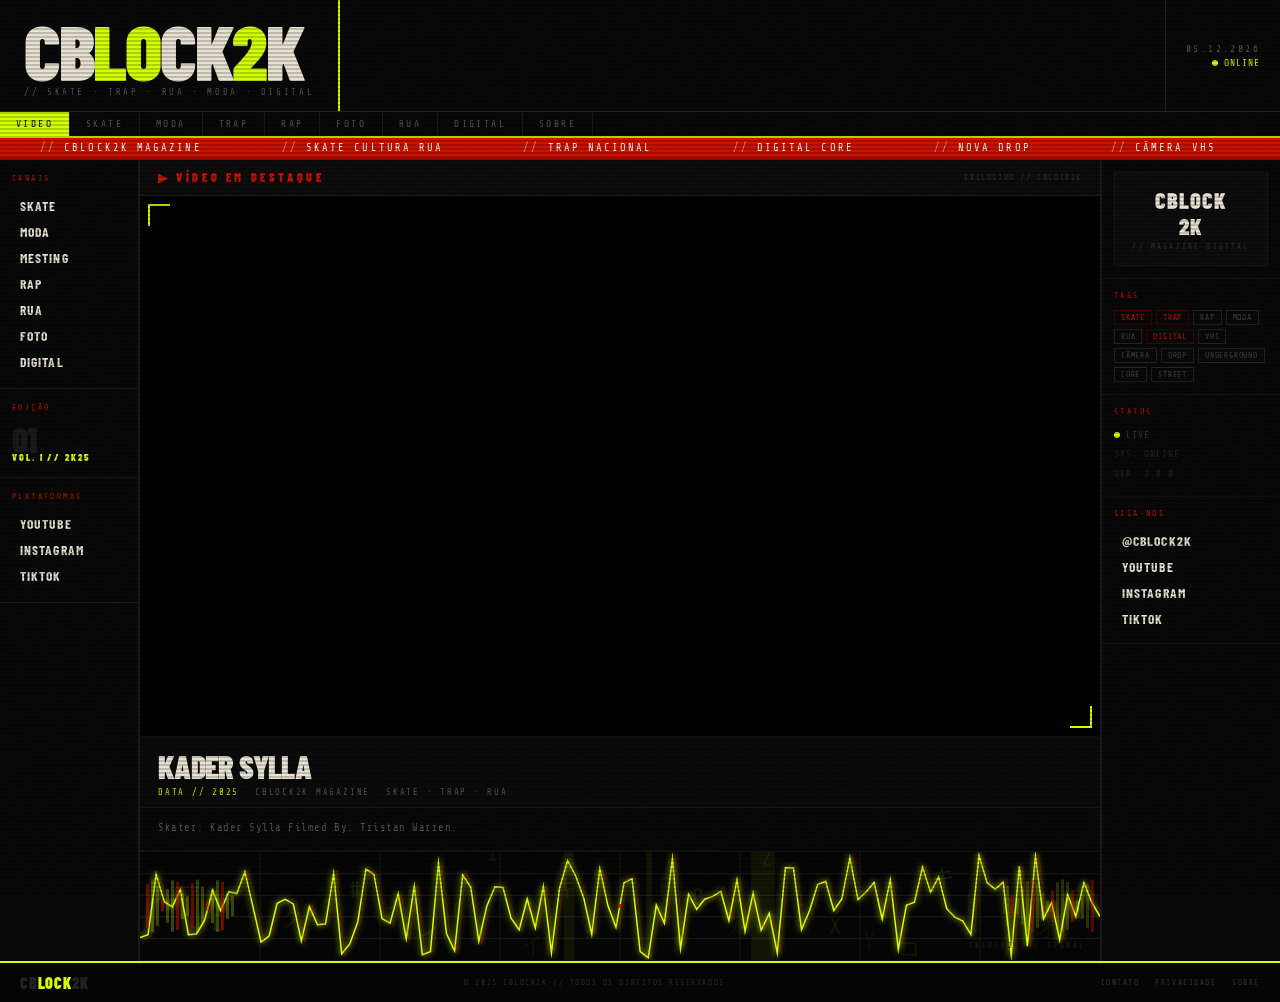
==== cblock2k.html @ d219bdc2 "Rename index.html to cblock2k.html" ====
<!DOCTYPE html>
<html lang="pt">
<head>
<meta charset="UTF-8">
<meta name="viewport" content="width=device-width, initial-scale=1.0">
<title>CBLOCK2K // MAGAZINE</title>
<style>
  @import url('https://fonts.googleapis.com/css2?family=Oswald:wght@200;400;700&family=Share+Tech+Mono&family=Barlow+Condensed:ital,wght@0,300;0,700;0,900;1,700&display=swap');

  :root {
    --black: #080808;
    --off-white: #e8e2d4;
    --yellow: #d4ff00;
    --red: #cc1100;
    --grey: #2a2a2a;
    --mid: #555;
  }

  * { margin: 0; padding: 0; box-sizing: border-box; }

  html { background: var(--black); cursor: crosshair; }

  body {
    background: var(--black);
    color: var(--off-white);
    font-family: 'Share Tech Mono', monospace;
    min-height: 100vh;
    overflow-x: hidden;
  }

  /* scanline overlay */
  body::before {
    content: '';
    position: fixed;
    top: 0; left: 0; right: 0; bottom: 0;
    background: repeating-linear-gradient(
      0deg,
      transparent,
      transparent 2px,
      rgba(0,0,0,0.18) 2px,
      rgba(0,0,0,0.18) 4px
    );
    pointer-events: none;
    z-index: 9999;
  }

  /* noise texture */
  body::after {
    content: '';
    position: fixed;
    top: 0; left: 0; right: 0; bottom: 0;
    background-image: url("data:image/svg+xml,%3Csvg viewBox='0 0 256 256' xmlns='http://www.w3.org/2000/svg'%3E%3Cfilter id='noise'%3E%3CfeTurbulence type='fractalNoise' baseFrequency='0.9' numOctaves='4' stitchTiles='stitch'/%3E%3C/filter%3E%3Crect width='100%25' height='100%25' filter='url(%23noise)' opacity='0.04'/%3E%3C/svg%3E");
    pointer-events: none;
    z-index: 9998;
    opacity: 0.4;
  }

  /* ---- HEADER ---- */
  header {
    position: relative;
    border-bottom: 2px solid var(--yellow);
    padding: 0;
    overflow: hidden;
  }

  .header-top {
    display: flex;
    align-items: stretch;
    justify-content: space-between;
  }

  .logo-block {
    padding: 18px 24px 14px;
    border-right: 2px solid var(--yellow);
    position: relative;
  }

  .logo-main {
    font-family: 'Barlow Condensed', sans-serif;
    font-weight: 900;
    font-size: clamp(2.6rem, 6vw, 4.8rem);
    line-height: 0.85;
    letter-spacing: -0.03em;
    color: var(--off-white);
    text-transform: uppercase;
    display: block;
    position: relative;
  }

  .logo-main span {
    color: var(--yellow);
  }

  .logo-sub {
    font-family: 'Share Tech Mono', monospace;
    font-size: 0.55rem;
    letter-spacing: 0.3em;
    color: var(--mid);
    text-transform: uppercase;
    margin-top: 4px;
    display: block;
  }

  .logo-main::before {
    content: 'CBLOCK2K';
    position: absolute;
    top: 2px; left: 2px;
    color: var(--red);
    z-index: -1;
  }

  .header-info {
    display: flex;
    flex-direction: column;
    justify-content: center;
    padding: 12px 20px;
    border-left: 1px solid #222;
    text-align: right;
    gap: 4px;
  }

  .header-date {
    font-size: 0.6rem;
    letter-spacing: 0.25em;
    color: var(--mid);
    text-transform: uppercase;
  }

  .header-ticker {
    font-size: 0.6rem;
    color: var(--yellow);
    letter-spacing: 0.1em;
    animation: blink 1.2s step-end infinite;
  }

  @keyframes blink {
    0%, 100% { opacity: 1; }
    50% { opacity: 0; }
  }

  /* nav bar */
  nav {
    display: flex;
    border-top: 1px solid #222;
    overflow-x: auto;
  }

  nav a {
    font-family: 'Share Tech Mono', monospace;
    font-size: 0.6rem;
    letter-spacing: 0.25em;
    text-transform: uppercase;
    color: var(--mid);
    text-decoration: none;
    padding: 7px 16px;
    border-right: 1px solid #1a1a1a;
    transition: color 0.15s, background 0.15s;
    white-space: nowrap;
  }

  nav a:hover {
    color: var(--yellow);
    background: #111;
  }

  nav a.active {
    color: var(--black);
    background: var(--yellow);
  }

  /* ---- MARQUEE ---- */
  .marquee-wrap {
    background: var(--red);
    border-bottom: 2px solid #900;
    overflow: hidden;
    padding: 4px 0;
  }

  .marquee-inner {
    display: flex;
    animation: marquee 24s linear infinite;
    width: max-content;
  }

  .marquee-inner span {
    font-family: 'Share Tech Mono', monospace;
    font-size: 0.65rem;
    letter-spacing: 0.2em;
    text-transform: uppercase;
    color: #fff;
    padding: 0 40px;
    white-space: nowrap;
  }

  .marquee-inner span::before {
    content: '// ';
    color: rgba(255,255,255,0.5);
  }

  @keyframes marquee {
    from { transform: translateX(0); }
    to { transform: translateX(-50%); }
  }

  /* ---- MAIN LAYOUT ---- */
  .site-wrapper {
    display: grid;
    grid-template-columns: 140px 1fr 180px;
    min-height: calc(100vh - 120px);
  }

  /* ---- LEFT SIDEBAR ---- */
  .sidebar-left {
    border-right: 2px solid #1a1a1a;
    padding: 0;
  }

  .sidebar-section {
    border-bottom: 1px solid #1a1a1a;
    padding: 14px 12px;
  }

  .sidebar-label {
    font-size: 0.5rem;
    letter-spacing: 0.3em;
    color: var(--red);
    text-transform: uppercase;
    margin-bottom: 10px;
    display: block;
  }

  .sidebar-links {
    list-style: none;
    display: flex;
    flex-direction: column;
    gap: 1px;
  }

  .sidebar-links li a {
    display: block;
    font-family: 'Barlow Condensed', sans-serif;
    font-weight: 700;
    font-size: 0.85rem;
    letter-spacing: 0.08em;
    text-transform: uppercase;
    color: var(--off-white);
    text-decoration: none;
    padding: 4px 6px;
    transition: all 0.1s;
    border-left: 2px solid transparent;
  }

  .sidebar-links li a:hover {
    color: var(--yellow);
    border-left-color: var(--yellow);
    background: #111;
  }

  .sidebar-counter {
    font-size: 2.2rem;
    font-family: 'Barlow Condensed', sans-serif;
    font-weight: 900;
    color: #1a1a1a;
    line-height: 1;
    letter-spacing: -0.04em;
  }

  .sidebar-counter span {
    color: var(--yellow);
    font-size: 0.6rem;
    letter-spacing: 0.2em;
    display: block;
    margin-top: -4px;
  }

  .status-dot {
    display: inline-block;
    width: 6px;
    height: 6px;
    background: var(--yellow);
    border-radius: 50%;
    margin-right: 6px;
    animation: pulse 2s ease-in-out infinite;
  }

  @keyframes pulse {
    0%, 100% { opacity: 1; transform: scale(1); }
    50% { opacity: 0.4; transform: scale(0.7); }
  }

  /* ---- CENTER / VIDEO ---- */
  .main-content {
    padding: 0;
    display: flex;
    flex-direction: column;
  }

  .video-header {
    display: flex;
    align-items: center;
    justify-content: space-between;
    padding: 10px 18px;
    border-bottom: 1px solid #1a1a1a;
    background: #0c0c0c;
  }

  .video-label {
    font-family: 'Barlow Condensed', sans-serif;
    font-weight: 900;
    font-size: 0.75rem;
    letter-spacing: 0.3em;
    text-transform: uppercase;
    color: var(--red);
  }

  .video-label::before {
    content: '▶ ';
  }

  .video-tag {
    font-size: 0.5rem;
    letter-spacing: 0.2em;
    color: #333;
    text-transform: uppercase;
  }

  /* VIDEO CONTAINER */
  .video-zone {
    position: relative;
    background: #000;
    border-bottom: 2px solid #111;
  }

  .video-frame {
    position: relative;
    padding-bottom: 56.25%;
    height: 0;
    overflow: hidden;
  }

  .video-frame iframe {
    position: absolute;
    top: 0; left: 0;
    width: 100%; height: 100%;
    border: none;
    display: block;
  }

  /* corner decorations */
  .video-zone::before,
  .video-zone::after {
    content: '';
    position: absolute;
    width: 20px; height: 20px;
    z-index: 10;
    pointer-events: none;
  }
  .video-zone::before {
    top: 8px; left: 8px;
    border-top: 2px solid var(--yellow);
    border-left: 2px solid var(--yellow);
  }
  .video-zone::after {
    bottom: 8px; right: 8px;
    border-bottom: 2px solid var(--yellow);
    border-right: 2px solid var(--yellow);
  }

  .video-info {
    padding: 14px 18px 10px;
    border-bottom: 1px solid #151515;
    background: #0a0a0a;
  }

  .video-title {
    font-family: 'Barlow Condensed', sans-serif;
    font-weight: 900;
    font-size: clamp(1.2rem, 3vw, 2rem);
    text-transform: uppercase;
    letter-spacing: -0.02em;
    line-height: 0.9;
    color: var(--off-white);
    margin-bottom: 6px;
  }

  .video-meta {
    display: flex;
    gap: 16px;
    align-items: center;
    flex-wrap: wrap;
  }

  .video-meta-item {
    font-size: 0.55rem;
    letter-spacing: 0.2em;
    text-transform: uppercase;
    color: var(--mid);
  }

  .video-meta-item.highlight {
    color: var(--yellow);
  }

  .video-desc {
    padding: 12px 18px;
    font-size: 0.65rem;
    line-height: 1.7;
    color: #555;
    letter-spacing: 0.05em;
    max-width: 580px;
    border-bottom: 1px solid #111;
  }

  /* animated visual strip */
  .visual-strip {
    margin: 0;
    border-top: 1px solid #111;
    border-bottom: 1px solid #111;
    background: #050505;
    overflow: hidden;
    height: 110px;
    position: relative;
    display: flex;
    align-items: center;
  }

  .visual-strip canvas {
    position: absolute;
    top: 0; left: 0;
    width: 100%; height: 100%;
  }

  .strip-label {
    position: absolute;
    right: 14px;
    bottom: 10px;
    font-size: 0.45rem;
    letter-spacing: 0.35em;
    text-transform: uppercase;
    color: #222;
    z-index: 2;
  }

  /* ---- RIGHT SIDEBAR ---- */
  .sidebar-right {
    border-left: 2px solid #1a1a1a;
    display: flex;
    flex-direction: column;
  }

  .sidebar-right .sidebar-section {
    border-bottom: 1px solid #111;
    padding: 12px;
  }

  .tag-cloud {
    display: flex;
    flex-wrap: wrap;
    gap: 4px;
  }

  .tag {
    font-size: 0.5rem;
    letter-spacing: 0.1em;
    text-transform: uppercase;
    color: #444;
    border: 1px solid #222;
    padding: 2px 6px;
    cursor: default;
    transition: all 0.15s;
  }

  .tag:hover {
    color: var(--yellow);
    border-color: var(--yellow);
    background: #111;
  }

  .tag.hot {
    color: var(--red);
    border-color: #400;
  }

  .glitch-box {
    background: #0c0c0c;
    border: 1px solid #181818;
    padding: 14px 12px;
    margin: 0;
    text-align: center;
    position: relative;
    overflow: hidden;
  }

  .glitch-text {
    font-family: 'Barlow Condensed', sans-serif;
    font-weight: 900;
    font-size: 1.4rem;
    text-transform: uppercase;
    letter-spacing: 0.05em;
    color: var(--off-white);
    display: block;
    animation: glitch 4s step-end infinite;
    position: relative;
  }

  @keyframes glitch {
    0%, 94%, 100% { transform: none; color: var(--off-white); }
    95% { transform: translate(-2px, 0); color: var(--red); }
    96% { transform: translate(2px, 0); color: var(--yellow); }
    97% { transform: translate(-1px, 1px); color: var(--off-white); }
  }

  .glitch-sub {
    font-size: 0.45rem;
    letter-spacing: 0.3em;
    color: #333;
    text-transform: uppercase;
    margin-top: 4px;
    display: block;
  }

  /* ---- FOOTER ---- */
  footer {
    border-top: 2px solid var(--yellow);
    display: flex;
    align-items: center;
    justify-content: space-between;
    padding: 10px 20px;
    background: #050505;
    flex-wrap: wrap;
    gap: 8px;
  }

  .footer-logo {
    font-family: 'Barlow Condensed', sans-serif;
    font-weight: 900;
    font-size: 1rem;
    letter-spacing: 0.05em;
    color: #222;
  }

  .footer-logo span {
    color: var(--yellow);
  }

  .footer-copy {
    font-size: 0.48rem;
    letter-spacing: 0.2em;
    color: #2a2a2a;
    text-transform: uppercase;
  }

  .footer-links {
    display: flex;
    gap: 16px;
  }

  .footer-links a {
    font-size: 0.48rem;
    letter-spacing: 0.2em;
    text-transform: uppercase;
    color: #333;
    text-decoration: none;
  }

  .footer-links a:hover {
    color: var(--yellow);
  }

  /* horizontal rule style */
  hr.glitch-line {
    border: none;
    border-top: 1px solid #151515;
    margin: 0;
  }

  /* ---- RESPONSIVE ---- */
  @media (max-width: 700px) {
    .site-wrapper {
      grid-template-columns: 1fr;
    }
    .sidebar-left, .sidebar-right {
      display: none;
    }
  }
</style>
</head>
<body>

<!-- ======= HEADER ======= -->
<header>
  <div class="header-top">
    <div class="logo-block">
      <span class="logo-main">CB<span>LO</span>CK<span>2</span>K</span>
      <span class="logo-sub">// skate · trap · rua · moda · digital</span>
    </div>
    <div style="flex:1;"></div>
    <div class="header-info">
      <span class="header-date" id="live-date">--.--.----</span>
      <span class="header-ticker"><span class="status-dot"></span>ONLINE</span>
    </div>
  </div>
  <nav>
    <a href="#" class="active">VIDEO</a>
    <a href="#">SKATE</a>
    <a href="#">MODA</a>
    <a href="#">TRAP</a>
    <a href="#">RAP</a>
    <a href="#">FOTO</a>
    <a href="#">RUA</a>
    <a href="#">DIGITAL</a>
    <a href="#">SOBRE</a>
  </nav>
</header>

<!-- ======= MARQUEE ======= -->
<div class="marquee-wrap">
  <div class="marquee-inner">
    <span>CBLOCK2K MAGAZINE</span>
    <span>SKATE CULTURA RUA</span>
    <span>TRAP NACIONAL</span>
    <span>DIGITAL CORE</span>
    <span>NOVA DROP</span>
    <span>CÂMERA VHS</span>
    <span>UNDERGROUND</span>
    <span>CBLOCK2K MAGAZINE</span>
    <span>SKATE CULTURA RUA</span>
    <span>TRAP NACIONAL</span>
    <span>DIGITAL CORE</span>
    <span>NOVA DROP</span>
    <span>CÂMERA VHS</span>
    <span>UNDERGROUND</span>
  </div>
</div>

<!-- ======= SITE WRAPPER ======= -->
<div class="site-wrapper">

  <!-- LEFT SIDEBAR -->
  <aside class="sidebar-left">
    <div class="sidebar-section">
      <span class="sidebar-label">Canais</span>
      <ul class="sidebar-links">
        <li><a href="#">Skate</a></li>
        <li><a href="#">Moda</a></li>
        <li><a href="https://mesting.lojavirtualnuvem.com.br/?utm_source=ig&utm_medium=social&utm_content=link_in_bio&fbclid=PAZXh0bgNhZW0CMTEAc3J0YwZhcHBfaWQMMjU2MjgxMDQwNTU4AAGn5dJSmuR6awtHMeESUW3g7dgB8pqEalJ93u6-p2JCJS7vh1YFJ1fwPTnueKM_aem_OX5xo-ZHTeaxy3-Dq21R5A" target="_blank">Mesting</a></li>
        <li><a href="#">Rap</a></li>
        <li><a href="#">Rua</a></li>
        <li><a href="#">Foto</a></li>
        <li><a href="#">Digital</a></li>
      </ul>
    </div>
    <div class="sidebar-section">
      <span class="sidebar-label">Edição</span>
      <div class="sidebar-counter">
        01
        <span>VOL. I // 2K25</span>
      </div>
    </div>
    <div class="sidebar-section">
      <span class="sidebar-label">Plataformas</span>
      <ul class="sidebar-links">
        <li><a href="#">YouTube</a></li>
        <li><a href="#">Instagram</a></li>
        <li><a href="#">TikTok</a></li>
      </ul>
    </div>
  </aside>

  <!-- MAIN VIDEO CONTENT -->
  <main class="main-content">

    <div class="video-header">
      <span class="video-label">Vídeo em destaque</span>
      <span class="video-tag">EXCLUSIVO // CBLOCK2K</span>
    </div>

    <div class="video-zone">
      <div class="video-frame">
        <!--
          ============================================================
          PARA TROCAR O VÍDEO:
          Substitua o ID do YouTube abaixo (ex: dQw4w9WgXcQ)
          pelo ID do seu novo vídeo. O ID está na URL do YouTube:
          youtube.com/watch?v=ESTE_TRECHO_AQUI
          ============================================================
        -->
         <iframe
          id="main-video"
          src="https://www.youtube.com/embed/DGzq-ZR8lmw?rel=0&modestbranding=1&color=white"
          allow="accelerometer; autoplay; clipboard-write; encrypted-media; gyroscope; picture-in-picture; web-share"
          referrerpolicy="strict-origin-when-cross-origin"
          allowfullscreen
          title="CBLOCK2K — M*G-SUPERSKATE">
        </iframe>
      </div>
    </div>

    <div class="video-info">
      <!--
        TROCA O TÍTULO AQUI:
      -->
      <h1 class="video-title" id="video-title">Kader Sylla</h1>
      <div class="video-meta">
        <span class="video-meta-item highlight" id="video-date">DATA // 2025</span>
        <span class="video-meta-item">CBLOCK2K MAGAZINE</span>
        <span class="video-meta-item" id="video-tag-label">SKATE · TRAP · RUA</span>
      </div>
    </div>

    <!--
      TROCA A DESCRIÇÃO AQUI:
    -->
    <p class="video-desc" id="video-desc">
      Skater: Kader Sylla
Filmed By: Tristan Warren.
    </p>

    <!-- ANIMATED VISUAL STRIP -->
    <div class="visual-strip">
      <canvas id="viz-canvas"></canvas>
      <span class="strip-label">CBLOCK2K // SIGNAL</span>
    </div>

  </main>

  <!-- RIGHT SIDEBAR -->
  <aside class="sidebar-right">

    <div class="sidebar-section">
      <div class="glitch-box">
        <span class="glitch-text">CBLOCK<br>2K</span>
        <span class="glitch-sub">// magazine digital</span>
      </div>
    </div>

    <div class="sidebar-section">
      <span class="sidebar-label">Tags</span>
      <div class="tag-cloud">
        <span class="tag hot">Skate</span>
        <span class="tag hot">Trap</span>
        <span class="tag">Rap</span>
        <span class="tag">Moda</span>
        <span class="tag">Rua</span>
        <span class="tag hot">Digital</span>
        <span class="tag">VHS</span>
        <span class="tag">Câmera</span>
        <span class="tag">Drop</span>
        <span class="tag">Underground</span>
        <span class="tag">Core</span>
        <span class="tag">Street</span>
      </div>
    </div>

    <div class="sidebar-section">
      <span class="sidebar-label">Status</span>
      <div style="font-size:0.6rem; color:#333; line-height:2; letter-spacing:0.1em;">
        <div><span class="status-dot"></span>LIVE</div>
        <div style="color:#222;">SYS: ONLINE</div>
        <div style="color:#222;">VER: 2.0.0</div>
      </div>
    </div>

    <div class="sidebar-section">
      <span class="sidebar-label">Siga-nos</span>
      <ul class="sidebar-links">
        <li><a href="#">@cblock2k</a></li>
        <li><a href="#">youtube</a></li>
        <li><a href="#">instagram</a></li>
        <li><a href="#">tiktok</a></li>
      </ul>
    </div>

  </aside>

</div>

<!-- ======= FOOTER ======= -->
<footer>
  <div class="footer-logo">CB<span>LOCK</span>2K</div>
  <div class="footer-copy">© 2025 CBLOCK2K // TODOS OS DIREITOS RESERVADOS</div>
  <div class="footer-links">
    <a href="#">CONTATO</a>
    <a href="#">PRIVACIDADE</a>
    <a href="#">SOBRE</a>
  </div>
</footer>

<script>
  // Live date
  function updateDate() {
    const d = new Date();
    const dd = String(d.getDate()).padStart(2,'0');
    const mm = String(d.getMonth()+1).padStart(2,'0');
    const yyyy = d.getFullYear();
    document.getElementById('live-date').textContent = `${dd}.${mm}.${yyyy}`;
  }
  updateDate();

  // ── CANVAS VISUALIZER ──────────────────────────────────────────
  const canvas = document.getElementById('viz-canvas');
  const ctx = canvas.getContext('2d');

  const YELLOW = '#d4ff00';
  const RED    = '#cc1100';
  const DIM    = '#1a1a1a';

  let W, H;
  function resize() {
    W = canvas.width  = canvas.offsetWidth;
    H = canvas.height = canvas.offsetHeight;
  }
  resize();
  window.addEventListener('resize', resize);

  // waveform points
  const N = 120;
  const pts = Array.from({length: N}, (_, i) => ({ x: i / (N-1), phase: Math.random() * Math.PI * 2, speed: 0.4 + Math.random() * 0.8, amp: 0.15 + Math.random() * 0.35 }));

  // scanline bars (random flicker)
  const bars = Array.from({length: 6}, () => ({
    x: Math.random(),
    w: 0.01 + Math.random() * 0.04,
    alpha: 0,
    target: 0,
    timer: 0
  }));

  // glitch character stream
  const glyphs = '01アイウエオカキクケコABCDEFXYZ#@!%&';
  const cols = 28;
  const drops = Array.from({length: cols}, () => ({ y: Math.random(), speed: 0.003 + Math.random() * 0.007, alpha: 0.03 + Math.random() * 0.08 }));

  let t = 0;

  function draw() {
    t += 0.016;
    ctx.clearRect(0, 0, W, H);

    // background
    ctx.fillStyle = '#050505';
    ctx.fillRect(0, 0, W, H);

    // character rain (very faint)
    const colW = W / cols;
    ctx.font = `${Math.floor(colW * 0.7)}px 'Share Tech Mono', monospace`;
    drops.forEach((d, i) => {
      d.y += d.speed;
      if (d.y > 1) d.y = 0;
      const ch = glyphs[Math.floor(Math.random() * glyphs.length)];
      const x = i * colW + colW * 0.1;
      const y = d.y * H;
      ctx.fillStyle = `rgba(212,255,0,${d.alpha})`;
      ctx.fillText(ch, x, y);
    });

    // horizontal grid lines
    ctx.strokeStyle = DIM;
    ctx.lineWidth = 1;
    for (let r = 0; r < 4; r++) {
      const y = (r + 1) * H / 5;
      ctx.beginPath();
      ctx.moveTo(0, y);
      ctx.lineTo(W, y);
      ctx.stroke();
    }

    // vertical grid lines
    for (let c = 1; c < 8; c++) {
      const x = c * W / 8;
      ctx.beginPath();
      ctx.moveTo(x, 0);
      ctx.lineTo(x, H);
      ctx.stroke();
    }

    // waveform — main
    ctx.beginPath();
    ctx.strokeStyle = YELLOW;
    ctx.lineWidth = 1.5;
    ctx.shadowColor = YELLOW;
    ctx.shadowBlur = 6;
    pts.forEach((p, i) => {
      const x = p.x * W;
      const wave = Math.sin(p.phase + t * p.speed) * p.amp;
      const y = H / 2 + wave * H;
      i === 0 ? ctx.moveTo(x, y) : ctx.lineTo(x, y);
    });
    ctx.stroke();
    ctx.shadowBlur = 0;

    // waveform — red ghost offset
    ctx.beginPath();
    ctx.strokeStyle = `rgba(204,17,0,0.35)`;
    ctx.lineWidth = 1;
    pts.forEach((p, i) => {
      const x = p.x * W + 3;
      const wave = Math.sin(p.phase + t * p.speed * 0.97 + 0.1) * p.amp;
      const y = H / 2 + wave * H;
      i === 0 ? ctx.moveTo(x, y) : ctx.lineTo(x, y);
    });
    ctx.stroke();

    // vertical signal bars (EQ style) at edges
    const barCount = 18;
    const bw = 3;
    const gap = 2;
    for (let b = 0; b < barCount; b++) {
      const heightRatio = 0.1 + 0.6 * Math.abs(Math.sin(b * 0.7 + t * 1.2));
      const bh = heightRatio * H * 0.7;
      const x = b * (bw + gap) + 6;
      const y = (H - bh) / 2;
      ctx.fillStyle = b % 3 === 0 ? `rgba(204,17,0,0.5)` : `rgba(212,255,0,0.25)`;
      ctx.fillRect(x, y, bw, bh);
    }
    // mirror right side
    for (let b = 0; b < barCount; b++) {
      const heightRatio = 0.1 + 0.6 * Math.abs(Math.sin(b * 0.5 + t * 0.9 + 1));
      const bh = heightRatio * H * 0.7;
      const x = W - b * (bw + gap) - 6 - bw;
      const y = (H - bh) / 2;
      ctx.fillStyle = b % 4 === 0 ? `rgba(204,17,0,0.4)` : `rgba(212,255,0,0.18)`;
      ctx.fillRect(x, y, bw, bh);
    }

    // random glitch flash bars
    bars.forEach(bar => {
      bar.timer -= 0.016;
      if (bar.timer < 0) {
        bar.timer = 0.5 + Math.random() * 3;
        bar.x = Math.random();
        bar.w = 0.005 + Math.random() * 0.03;
        bar.target = Math.random() > 0.5 ? 0.06 : 0;
      }
      bar.alpha += (bar.target - bar.alpha) * 0.1;
      if (bar.alpha > 0.005) {
        ctx.fillStyle = `rgba(212,255,0,${bar.alpha})`;
        ctx.fillRect(bar.x * W, 0, bar.w * W, H);
      }
    });

    // center crosshair dot
    ctx.beginPath();
    ctx.arc(W / 2, H / 2, 2, 0, Math.PI * 2);
    ctx.fillStyle = RED;
    ctx.fill();

    requestAnimationFrame(draw);
  }
  draw();
</script>

</body>
</html>
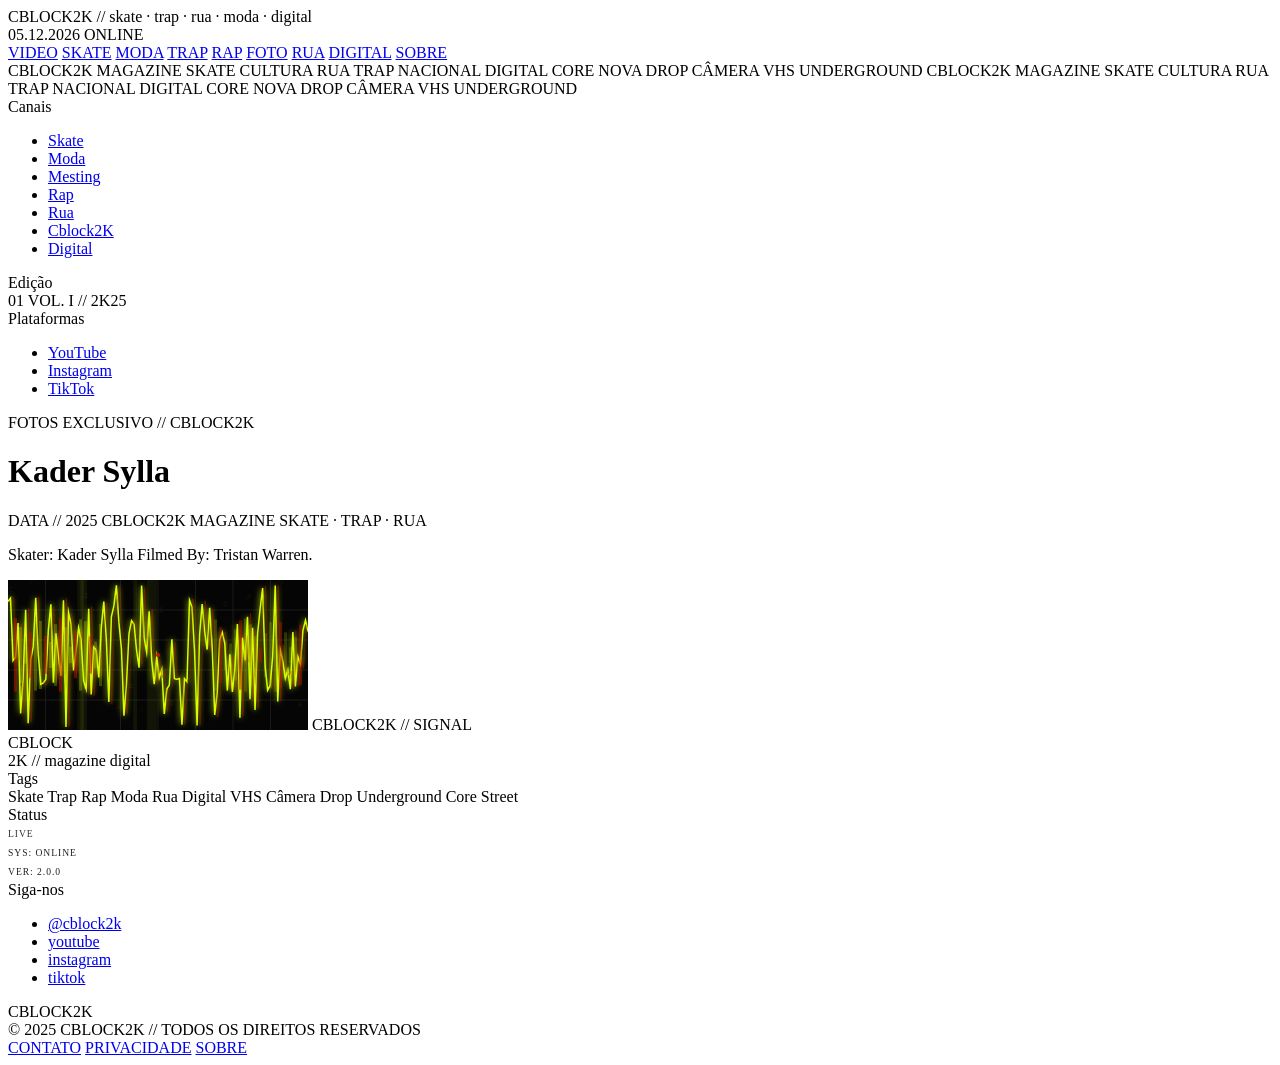
==== commit a662662a: "Refactor styles and update navigation link Removed inline styles and added a link to 'Cblock2K' in t" ====
--- a/cblock2k.html
+++ b/cblock2k.html
@@ -4,586 +4,7 @@
 <meta charset="UTF-8">
 <meta name="viewport" content="width=device-width, initial-scale=1.0">
 <title>CBLOCK2K // MAGAZINE</title>
-<style>
-  @import url('https://fonts.googleapis.com/css2?family=Oswald:wght@200;400;700&family=Share+Tech+Mono&family=Barlow+Condensed:ital,wght@0,300;0,700;0,900;1,700&display=swap');
-
-  :root {
-    --black: #080808;
-    --off-white: #e8e2d4;
-    --yellow: #d4ff00;
-    --red: #cc1100;
-    --grey: #2a2a2a;
-    --mid: #555;
-  }
-
-  * { margin: 0; padding: 0; box-sizing: border-box; }
-
-  html { background: var(--black); cursor: crosshair; }
-
-  body {
-    background: var(--black);
-    color: var(--off-white);
-    font-family: 'Share Tech Mono', monospace;
-    min-height: 100vh;
-    overflow-x: hidden;
-  }
-
-  /* scanline overlay */
-  body::before {
-    content: '';
-    position: fixed;
-    top: 0; left: 0; right: 0; bottom: 0;
-    background: repeating-linear-gradient(
-      0deg,
-      transparent,
-      transparent 2px,
-      rgba(0,0,0,0.18) 2px,
-      rgba(0,0,0,0.18) 4px
-    );
-    pointer-events: none;
-    z-index: 9999;
-  }
-
-  /* noise texture */
-  body::after {
-    content: '';
-    position: fixed;
-    top: 0; left: 0; right: 0; bottom: 0;
-    background-image: url("data:image/svg+xml,%3Csvg viewBox='0 0 256 256' xmlns='http://www.w3.org/2000/svg'%3E%3Cfilter id='noise'%3E%3CfeTurbulence type='fractalNoise' baseFrequency='0.9' numOctaves='4' stitchTiles='stitch'/%3E%3C/filter%3E%3Crect width='100%25' height='100%25' filter='url(%23noise)' opacity='0.04'/%3E%3C/svg%3E");
-    pointer-events: none;
-    z-index: 9998;
-    opacity: 0.4;
-  }
-
-  /* ---- HEADER ---- */
-  header {
-    position: relative;
-    border-bottom: 2px solid var(--yellow);
-    padding: 0;
-    overflow: hidden;
-  }
-
-  .header-top {
-    display: flex;
-    align-items: stretch;
-    justify-content: space-between;
-  }
-
-  .logo-block {
-    padding: 18px 24px 14px;
-    border-right: 2px solid var(--yellow);
-    position: relative;
-  }
-
-  .logo-main {
-    font-family: 'Barlow Condensed', sans-serif;
-    font-weight: 900;
-    font-size: clamp(2.6rem, 6vw, 4.8rem);
-    line-height: 0.85;
-    letter-spacing: -0.03em;
-    color: var(--off-white);
-    text-transform: uppercase;
-    display: block;
-    position: relative;
-  }
-
-  .logo-main span {
-    color: var(--yellow);
-  }
-
-  .logo-sub {
-    font-family: 'Share Tech Mono', monospace;
-    font-size: 0.55rem;
-    letter-spacing: 0.3em;
-    color: var(--mid);
-    text-transform: uppercase;
-    margin-top: 4px;
-    display: block;
-  }
-
-  .logo-main::before {
-    content: 'CBLOCK2K';
-    position: absolute;
-    top: 2px; left: 2px;
-    color: var(--red);
-    z-index: -1;
-  }
-
-  .header-info {
-    display: flex;
-    flex-direction: column;
-    justify-content: center;
-    padding: 12px 20px;
-    border-left: 1px solid #222;
-    text-align: right;
-    gap: 4px;
-  }
-
-  .header-date {
-    font-size: 0.6rem;
-    letter-spacing: 0.25em;
-    color: var(--mid);
-    text-transform: uppercase;
-  }
-
-  .header-ticker {
-    font-size: 0.6rem;
-    color: var(--yellow);
-    letter-spacing: 0.1em;
-    animation: blink 1.2s step-end infinite;
-  }
-
-  @keyframes blink {
-    0%, 100% { opacity: 1; }
-    50% { opacity: 0; }
-  }
-
-  /* nav bar */
-  nav {
-    display: flex;
-    border-top: 1px solid #222;
-    overflow-x: auto;
-  }
-
-  nav a {
-    font-family: 'Share Tech Mono', monospace;
-    font-size: 0.6rem;
-    letter-spacing: 0.25em;
-    text-transform: uppercase;
-    color: var(--mid);
-    text-decoration: none;
-    padding: 7px 16px;
-    border-right: 1px solid #1a1a1a;
-    transition: color 0.15s, background 0.15s;
-    white-space: nowrap;
-  }
-
-  nav a:hover {
-    color: var(--yellow);
-    background: #111;
-  }
-
-  nav a.active {
-    color: var(--black);
-    background: var(--yellow);
-  }
-
-  /* ---- MARQUEE ---- */
-  .marquee-wrap {
-    background: var(--red);
-    border-bottom: 2px solid #900;
-    overflow: hidden;
-    padding: 4px 0;
-  }
-
-  .marquee-inner {
-    display: flex;
-    animation: marquee 24s linear infinite;
-    width: max-content;
-  }
-
-  .marquee-inner span {
-    font-family: 'Share Tech Mono', monospace;
-    font-size: 0.65rem;
-    letter-spacing: 0.2em;
-    text-transform: uppercase;
-    color: #fff;
-    padding: 0 40px;
-    white-space: nowrap;
-  }
-
-  .marquee-inner span::before {
-    content: '// ';
-    color: rgba(255,255,255,0.5);
-  }
-
-  @keyframes marquee {
-    from { transform: translateX(0); }
-    to { transform: translateX(-50%); }
-  }
-
-  /* ---- MAIN LAYOUT ---- */
-  .site-wrapper {
-    display: grid;
-    grid-template-columns: 140px 1fr 180px;
-    min-height: calc(100vh - 120px);
-  }
-
-  /* ---- LEFT SIDEBAR ---- */
-  .sidebar-left {
-    border-right: 2px solid #1a1a1a;
-    padding: 0;
-  }
-
-  .sidebar-section {
-    border-bottom: 1px solid #1a1a1a;
-    padding: 14px 12px;
-  }
-
-  .sidebar-label {
-    font-size: 0.5rem;
-    letter-spacing: 0.3em;
-    color: var(--red);
-    text-transform: uppercase;
-    margin-bottom: 10px;
-    display: block;
-  }
-
-  .sidebar-links {
-    list-style: none;
-    display: flex;
-    flex-direction: column;
-    gap: 1px;
-  }
-
-  .sidebar-links li a {
-    display: block;
-    font-family: 'Barlow Condensed', sans-serif;
-    font-weight: 700;
-    font-size: 0.85rem;
-    letter-spacing: 0.08em;
-    text-transform: uppercase;
-    color: var(--off-white);
-    text-decoration: none;
-    padding: 4px 6px;
-    transition: all 0.1s;
-    border-left: 2px solid transparent;
-  }
-
-  .sidebar-links li a:hover {
-    color: var(--yellow);
-    border-left-color: var(--yellow);
-    background: #111;
-  }
-
-  .sidebar-counter {
-    font-size: 2.2rem;
-    font-family: 'Barlow Condensed', sans-serif;
-    font-weight: 900;
-    color: #1a1a1a;
-    line-height: 1;
-    letter-spacing: -0.04em;
-  }
-
-  .sidebar-counter span {
-    color: var(--yellow);
-    font-size: 0.6rem;
-    letter-spacing: 0.2em;
-    display: block;
-    margin-top: -4px;
-  }
-
-  .status-dot {
-    display: inline-block;
-    width: 6px;
-    height: 6px;
-    background: var(--yellow);
-    border-radius: 50%;
-    margin-right: 6px;
-    animation: pulse 2s ease-in-out infinite;
-  }
-
-  @keyframes pulse {
-    0%, 100% { opacity: 1; transform: scale(1); }
-    50% { opacity: 0.4; transform: scale(0.7); }
-  }
-
-  /* ---- CENTER / VIDEO ---- */
-  .main-content {
-    padding: 0;
-    display: flex;
-    flex-direction: column;
-  }
-
-  .video-header {
-    display: flex;
-    align-items: center;
-    justify-content: space-between;
-    padding: 10px 18px;
-    border-bottom: 1px solid #1a1a1a;
-    background: #0c0c0c;
-  }
-
-  .video-label {
-    font-family: 'Barlow Condensed', sans-serif;
-    font-weight: 900;
-    font-size: 0.75rem;
-    letter-spacing: 0.3em;
-    text-transform: uppercase;
-    color: var(--red);
-  }
-
-  .video-label::before {
-    content: '▶ ';
-  }
-
-  .video-tag {
-    font-size: 0.5rem;
-    letter-spacing: 0.2em;
-    color: #333;
-    text-transform: uppercase;
-  }
-
-  /* VIDEO CONTAINER */
-  .video-zone {
-    position: relative;
-    background: #000;
-    border-bottom: 2px solid #111;
-  }
-
-  .video-frame {
-    position: relative;
-    padding-bottom: 56.25%;
-    height: 0;
-    overflow: hidden;
-  }
-
-  .video-frame iframe {
-    position: absolute;
-    top: 0; left: 0;
-    width: 100%; height: 100%;
-    border: none;
-    display: block;
-  }
-
-  /* corner decorations */
-  .video-zone::before,
-  .video-zone::after {
-    content: '';
-    position: absolute;
-    width: 20px; height: 20px;
-    z-index: 10;
-    pointer-events: none;
-  }
-  .video-zone::before {
-    top: 8px; left: 8px;
-    border-top: 2px solid var(--yellow);
-    border-left: 2px solid var(--yellow);
-  }
-  .video-zone::after {
-    bottom: 8px; right: 8px;
-    border-bottom: 2px solid var(--yellow);
-    border-right: 2px solid var(--yellow);
-  }
-
-  .video-info {
-    padding: 14px 18px 10px;
-    border-bottom: 1px solid #151515;
-    background: #0a0a0a;
-  }
-
-  .video-title {
-    font-family: 'Barlow Condensed', sans-serif;
-    font-weight: 900;
-    font-size: clamp(1.2rem, 3vw, 2rem);
-    text-transform: uppercase;
-    letter-spacing: -0.02em;
-    line-height: 0.9;
-    color: var(--off-white);
-    margin-bottom: 6px;
-  }
-
-  .video-meta {
-    display: flex;
-    gap: 16px;
-    align-items: center;
-    flex-wrap: wrap;
-  }
-
-  .video-meta-item {
-    font-size: 0.55rem;
-    letter-spacing: 0.2em;
-    text-transform: uppercase;
-    color: var(--mid);
-  }
-
-  .video-meta-item.highlight {
-    color: var(--yellow);
-  }
-
-  .video-desc {
-    padding: 12px 18px;
-    font-size: 0.65rem;
-    line-height: 1.7;
-    color: #555;
-    letter-spacing: 0.05em;
-    max-width: 580px;
-    border-bottom: 1px solid #111;
-  }
-
-  /* animated visual strip */
-  .visual-strip {
-    margin: 0;
-    border-top: 1px solid #111;
-    border-bottom: 1px solid #111;
-    background: #050505;
-    overflow: hidden;
-    height: 110px;
-    position: relative;
-    display: flex;
-    align-items: center;
-  }
-
-  .visual-strip canvas {
-    position: absolute;
-    top: 0; left: 0;
-    width: 100%; height: 100%;
-  }
-
-  .strip-label {
-    position: absolute;
-    right: 14px;
-    bottom: 10px;
-    font-size: 0.45rem;
-    letter-spacing: 0.35em;
-    text-transform: uppercase;
-    color: #222;
-    z-index: 2;
-  }
-
-  /* ---- RIGHT SIDEBAR ---- */
-  .sidebar-right {
-    border-left: 2px solid #1a1a1a;
-    display: flex;
-    flex-direction: column;
-  }
-
-  .sidebar-right .sidebar-section {
-    border-bottom: 1px solid #111;
-    padding: 12px;
-  }
-
-  .tag-cloud {
-    display: flex;
-    flex-wrap: wrap;
-    gap: 4px;
-  }
-
-  .tag {
-    font-size: 0.5rem;
-    letter-spacing: 0.1em;
-    text-transform: uppercase;
-    color: #444;
-    border: 1px solid #222;
-    padding: 2px 6px;
-    cursor: default;
-    transition: all 0.15s;
-  }
-
-  .tag:hover {
-    color: var(--yellow);
-    border-color: var(--yellow);
-    background: #111;
-  }
-
-  .tag.hot {
-    color: var(--red);
-    border-color: #400;
-  }
-
-  .glitch-box {
-    background: #0c0c0c;
-    border: 1px solid #181818;
-    padding: 14px 12px;
-    margin: 0;
-    text-align: center;
-    position: relative;
-    overflow: hidden;
-  }
-
-  .glitch-text {
-    font-family: 'Barlow Condensed', sans-serif;
-    font-weight: 900;
-    font-size: 1.4rem;
-    text-transform: uppercase;
-    letter-spacing: 0.05em;
-    color: var(--off-white);
-    display: block;
-    animation: glitch 4s step-end infinite;
-    position: relative;
-  }
-
-  @keyframes glitch {
-    0%, 94%, 100% { transform: none; color: var(--off-white); }
-    95% { transform: translate(-2px, 0); color: var(--red); }
-    96% { transform: translate(2px, 0); color: var(--yellow); }
-    97% { transform: translate(-1px, 1px); color: var(--off-white); }
-  }
-
-  .glitch-sub {
-    font-size: 0.45rem;
-    letter-spacing: 0.3em;
-    color: #333;
-    text-transform: uppercase;
-    margin-top: 4px;
-    display: block;
-  }
-
-  /* ---- FOOTER ---- */
-  footer {
-    border-top: 2px solid var(--yellow);
-    display: flex;
-    align-items: center;
-    justify-content: space-between;
-    padding: 10px 20px;
-    background: #050505;
-    flex-wrap: wrap;
-    gap: 8px;
-  }
-
-  .footer-logo {
-    font-family: 'Barlow Condensed', sans-serif;
-    font-weight: 900;
-    font-size: 1rem;
-    letter-spacing: 0.05em;
-    color: #222;
-  }
-
-  .footer-logo span {
-    color: var(--yellow);
-  }
-
-  .footer-copy {
-    font-size: 0.48rem;
-    letter-spacing: 0.2em;
-    color: #2a2a2a;
-    text-transform: uppercase;
-  }
-
-  .footer-links {
-    display: flex;
-    gap: 16px;
-  }
-
-  .footer-links a {
-    font-size: 0.48rem;
-    letter-spacing: 0.2em;
-    text-transform: uppercase;
-    color: #333;
-    text-decoration: none;
-  }
-
-  .footer-links a:hover {
-    color: var(--yellow);
-  }
-
-  /* horizontal rule style */
-  hr.glitch-line {
-    border: none;
-    border-top: 1px solid #151515;
-    margin: 0;
-  }
-
-  /* ---- RESPONSIVE ---- */
-  @media (max-width: 700px) {
-    .site-wrapper {
-      grid-template-columns: 1fr;
-    }
-    .sidebar-left, .sidebar-right {
-      display: none;
-    }
-  }
-</style>
+<link rel="stylesheet" href="styles.css">
 </head>
 <body>
 
@@ -646,7 +67,7 @@
         <li><a href="https://mesting.lojavirtualnuvem.com.br/?utm_source=ig&utm_medium=social&utm_content=link_in_bio&fbclid=PAZXh0bgNhZW0CMTEAc3J0YwZhcHBfaWQMMjU2MjgxMDQwNTU4AAGn5dJSmuR6awtHMeESUW3g7dgB8pqEalJ93u6-p2JCJS7vh1YFJ1fwPTnueKM_aem_OX5xo-ZHTeaxy3-Dq21R5A" target="_blank">Mesting</a></li>
         <li><a href="#">Rap</a></li>
         <li><a href="#">Rua</a></li>
-        <li><a href="#">Foto</a></li>
+        <li><a href="cblock2k.html" target="_parent">Cblock2K</a></li>
         <li><a href="#">Digital</a></li>
       </ul>
     </div>
@@ -671,28 +92,14 @@
   <main class="main-content">
 
     <div class="video-header">
-      <span class="video-label">Vídeo em destaque</span>
+      <span class="video-label">FOTOS</span>
       <span class="video-tag">EXCLUSIVO // CBLOCK2K</span>
     </div>
 
     <div class="video-zone">
       <div class="video-frame">
-        <!--
-          ============================================================
-          PARA TROCAR O VÍDEO:
-          Substitua o ID do YouTube abaixo (ex: dQw4w9WgXcQ)
-          pelo ID do seu novo vídeo. O ID está na URL do YouTube:
-          youtube.com/watch?v=ESTE_TRECHO_AQUI
-          ============================================================
-        -->
-         <iframe
-          id="main-video"
-          src="https://www.youtube.com/embed/DGzq-ZR8lmw?rel=0&modestbranding=1&color=white"
-          allow="accelerometer; autoplay; clipboard-write; encrypted-media; gyroscope; picture-in-picture; web-share"
-          referrerpolicy="strict-origin-when-cross-origin"
-          allowfullscreen
-          title="CBLOCK2K — M*G-SUPERSKATE">
-        </iframe>
+
+
       </div>
     </div>
 
